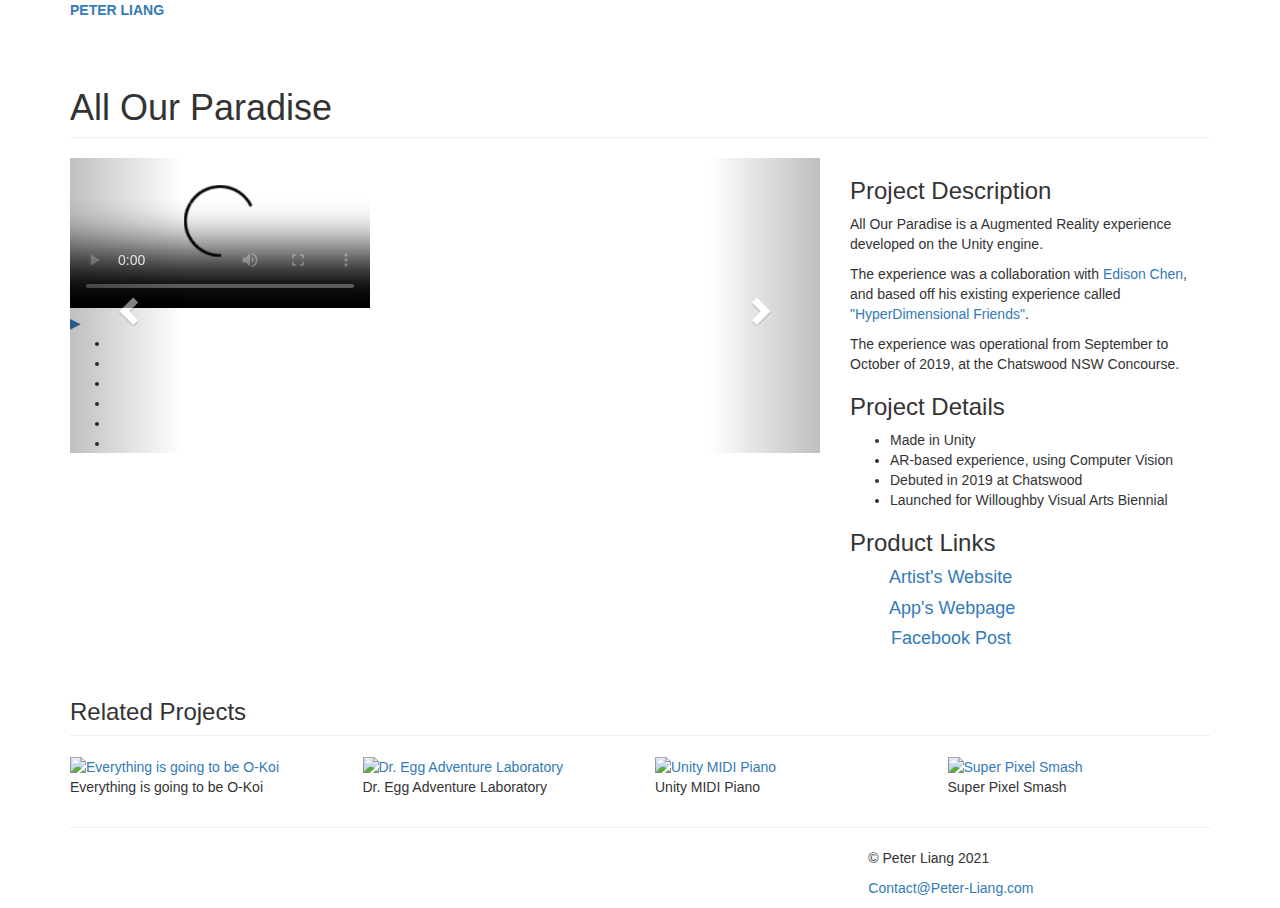
==== pages/all-our-paradise.html @ 5d12e60d "The homepage button now directs to the domain, rather than index.html" ====
<!DOCTYPE html>
<html lang="en">
	<head>
		<meta charset="utf-8">
		<meta http-equiv="X-UA-Compatible" content="IE=edge">
		<meta name="viewport" content="width=device-width, initial-scale=1">
		<meta name="description" content="All Our Paradise">
		<meta name="author" content="Peter Liang">

		<title>Peter Liang - All Our Paradise</title>

		<!-- Latest compiled and minified CSS -->
		<link rel="stylesheet" href="https://maxcdn.bootstrapcdn.com/bootstrap/3.3.6/css/bootstrap.min.css">

		<!-- Custom CSS -->
		<link rel="stylesheet" href="https://peter-liang.com/css/theme.css" type="text/css">
		<link rel="stylesheet" href="https://peter-liang.com/css/footer.css" type="text/css">
		<link rel="stylesheet" href="https://peter-liang.com/css/carousel.css" type="text/css">
		<link rel="stylesheet" href="https://peter-liang.com/css/jquery.scrollbar.css">
		
		<!-- Custom Fonts -->
		<link href='https://fonts.googleapis.com/css?family=Open+Sans:300italic,400italic,600italic,700italic,800italic,400,300,600,700,800' rel='stylesheet' type='text/css'>
		<link href="https://fonts.googleapis.com/css2?family=Montserrat" rel="stylesheet" type='text/css'>
		<link href="https://pro.fontawesome.com/releases/v5.14.0/css/all.css" rel="stylesheet" type="text/css">

		<!-- Plugin CSS -->
		<link rel="stylesheet" href="https://peter-liang.com/css/animate.min.css" type="text/css">
	</head>

	<body id="page-top" data-spy="scroll" data-target=".navbar-fixed-top" >
		
		<!-- Page Content -->
		<div class="container">

			<div id="top">
				<!-- <img src="img/catdevpete-icon.png" alt="catdevpete"> -->
				<div id="header-box"><a href="https://peter-liang.com/"><b>PETER LIANG</b></a></div>
			</div>

			<!-- Portfolio Item Heading -->
			<div class="row" style="padding-top: 2em">
				<div class="col-lg-12">
					<h1 class="page-header">All Our Paradise</h1>
				</div>
			</div>
			<!-- /.row -->

			<!-- Portfolio Item Row -->
			<div class="row">

				<div class="col-md-8">
					<div id='carousel-custom' class='carousel slide img-responsive' data-ride='carousel'>
						<div class='carousel-outer'>
							<!-- Wrapper for slides -->
							<div class='carousel-inner'>
								<div class='item active' data-slide-number='0'>
									<figure class="customcontrols">
										<video controls poster="https://peter-liang.com/img/all-our-paradise/screenshot_2.png">
											<source src="https://peter-liang.com/img/all-our-paradise/video_1.mp4" type="video/mp4">
											<p>Your browser doesn't support HTML5 video. Here is a <a href="https://peter-liang.com/img/all-our-paradise/video_1.mp4">link to
													the video</a> instead.</p>
										</video>
										<figcaption><a href="#">▶</a></figcaption>
									</figure>
								</div>
								<div class='item' data-slide-number='1'>
									<img src='https://peter-liang.com/img/all-our-paradise/screenshot_1.png' alt='' />
								</div>
								<div class='item' data-slide-number='2'>
									<img src='https://peter-liang.com/img/all-our-paradise/screenshot_2.png' alt='' />
								</div>
								<div class='item' data-slide-number='3'>
									<img src='https://peter-liang.com/img/all-our-paradise/screenshot_3.png' alt='' />
								</div>
								<div class='item' data-slide-number='4'>
									<img src='https://peter-liang.com/img/all-our-paradise/screenshot_4.png' alt='' />
								</div>
								<div class='item' data-slide-number='5'>
									<img src='https://peter-liang.com/img/all-our-paradise/screenshot_5.png' alt='' />
								</div>
							</div>
								
							<!-- Controls -->
							<a class='left carousel-control' href='#carousel-custom' data-slide='prev'>
								<span class='glyphicon glyphicon-chevron-left'></span>
							</a>
							<a class='right carousel-control' href='#carousel-custom' data-slide='next'>
								<span class='glyphicon glyphicon-chevron-right'></span>
							</a>
						</div>
						
						<div id='slider-thumbs' class='carousel-container scrollbar-inner'>
							<ul>
							<li id="carousel-selector-0" class='active'><img src='https://peter-liang.com/img/all-our-paradise/screenshot_2.png' alt='' /></li>
							<li id="carousel-selector-1"><img src='https://peter-liang.com/img/all-our-paradise/screenshot_1.png' alt='' /></li>
							<li id="carousel-selector-2"><img src='https://peter-liang.com/img/all-our-paradise/screenshot_2.png' alt='' /></li>
							<li id="carousel-selector-3"><img src='https://peter-liang.com/img/all-our-paradise/screenshot_3.png' alt='' /></li>
							<li id="carousel-selector-4"><img src='https://peter-liang.com/img/all-our-paradise/screenshot_4.png' alt='' /></li>
							<li id="carousel-selector-5"><img src='https://peter-liang.com/img/all-our-paradise/screenshot_5.png' alt='' /></li>
							</ul>
						</div>
					</div>
				</div>

				<div class="col-md-4">
					<h3>Project Description</h3>
					<p>All Our Paradise is a Augmented Reality experience developed on the Unity engine.</p>
					<p>The experience was a collaboration with <a href="https://www.ambiguityart.com/">Edison Chen</a>, and based off his existing experience called <a href="https://www.ambiguityart.com/hyperdimensionalfriends">"HyperDimensional Friends"</a>.</p>
					<p>The experience was operational from September to October of 2019, at the Chatswood NSW Concourse.</p>
					<h3>Project Details</h3>
					<ul>
						<li>Made in Unity</li>
						<li>AR-based experience, using Computer Vision</li>
						<li>Debuted in 2019 at Chatswood</li>
						<li>Launched for Willoughby Visual Arts Biennial</li>
					</ul>
					<h3>Product Links</h3>
					<h4 style="text-indent: 0.5em"><a href="https://www.ambiguityart.com/"><i class="fab fa-chrome fa-inverse"></i> Artist's Website</a></h4>
					<h4 style="text-indent: 0.5em"><a href="https://www.ambiguityart.com/allourparadise"><i class="fab fa-chrome fa-inverse"></i> App's Webpage</a></h4>
					<h4 style="text-indent: 0.5em"><a href="https://www.facebook.com/AmbiguityArt/posts/2464466530263433"><i class="fab fa-facebook fa-inverse"></i> Facebook Post</a></h4>
				</div>

			</div>
			<!-- /.row -->

			<!-- Related Projects Row -->
			<div class="row">

				<div class="col-lg-12">
					<h3 class="page-header">Related Projects</h3>
				</div>

				<div class="col-sm-3 col-xs-6">
					<div class="portfolio-item" onclick="window.location='https://peter-liang.com/pages/o-koi.html';">
						<a href=""><img src="https://peter-liang.com/img/o-koi/thumbnail.jpg" alt="Everything is going to be O-Koi"></a>
						<div class="borderline"><div class="darken"><div class="portfolio-text"><p>Everything is going to be O-Koi</p></div></div></div>
					</div>
				</div>

				<div class="col-sm-3 col-xs-6">
					<div class="portfolio-item" onclick="window.location='https://peter-liang.com/pages/dr-egg.html';">
						<a href=""><img src="https://peter-liang.com/img/dr-egg-adventure-lab/thumbnail.jpg" alt="Dr. Egg Adventure Laboratory"></a>
						<div class="borderline"><div class="darken"><div class="portfolio-text"><p>Dr. Egg Adventure Laboratory</p></div></div></div>
					</div>
				</div>

				<div class="col-sm-3 col-xs-6">
					<div class="portfolio-item" onclick="window.location='https://peter-liang.com/pages/unity-midi-piano.html';">
						<a href=""><img src="https://peter-liang.com/img/unity-midi-piano/thumbnail.png" alt="Unity MIDI Piano"></a>
						<div class="borderline"><div class="darken"><div class="portfolio-text"><p>Unity MIDI Piano</p></div></div></div>
					</div>
				</div>

				<div class="col-sm-3 col-xs-6">
					<div class="portfolio-item" onclick="window.location='https://peter-liang.com/pages/super-pixel-smash.html';">
						<a href=""><img src="https://peter-liang.com/img/super-pixel-smash/thumbnail.jpg" alt="Super Pixel Smash"></a>
						<div class="borderline"><div class="darken"><div class="portfolio-text"><p>Super Pixel Smash</p></div></div></div>
					</div>
				</div>

			</div>
			<!-- /.row -->

			<hr>

		</div>
		<!-- /.container -->
		
		<!-- Footer -->
		<div class="footer container col-sm-12">
			<div class="row">
				<div class="col-xs-12 col-sm-8">
					<ul class="list-inline">
						<li>
							<a href="https://twitter.com/catdevpete">
								<span class="fa-stack fa-lg">
									<i class="fab fa-twitter fa-stack-1x fa-inverse"></i>
								</span>
							</a>
						</li>
						<li>
							<a href="https://www.linkedin.com/in/catdevpete/">
								<span class="fa-stack fa-lg">
									<i class="fab fa-linkedin fa-stack-1x fa-inverse"></i>
								</span>
							</a>
						</li>
						<li>
							<a href="https://github.com/catdevpete">
								<span class="fa-stack fa-lg">
									<i class="fab fa-github-alt fa-stack-1x fa-inverse"></i>
								</span>
							</a>
						</li>
						<li>
							<a href="https://www.youtube.com/channel/UCBRdVXiPVVhabqQCL9CwS6g">
								<span class="fa-stack fa-lg">
									<i class="fab fa-youtube fa-stack-1x fa-inverse"></i>
								</span>
							</a>
						</li>
					</ul>
				</div>
		
				<div class="col-xs-12 col-sm-4 copyright">
					<p>&copy; Peter Liang 2021</p>
					<p><a href="mailto:contact@peter-liang.com">Contact@Peter-Liang.com</a></p>
				</div>
			</div>
		</div>

		<!-- jQuery library -->
		<script src="https://ajax.googleapis.com/ajax/libs/jquery/1.12.0/jquery.min.js"></script>
		
		<!-- Latest compiled JavaScript -->
		<script src="https://maxcdn.bootstrapcdn.com/bootstrap/3.3.6/js/bootstrap.min.js"></script>

		<!-- Plugin JavaScript -->
		<script src="https://peter-liang.com/js/jquery.easing.min.js"></script>
		<script src="https://peter-liang.com/js/jquery.fittext.js"></script>
		<script src="https://peter-liang.com/js/wow.min.js"></script>

		<!-- Custom Theme JavaScript -->
		<script src="https://peter-liang.com/js/video.js"></script>
		<script src="https://peter-liang.com/js/carousel.js"></script>
		<script src="https://peter-liang.com/js/jquery.scrollbar.js"></script>
	</body>
</html>
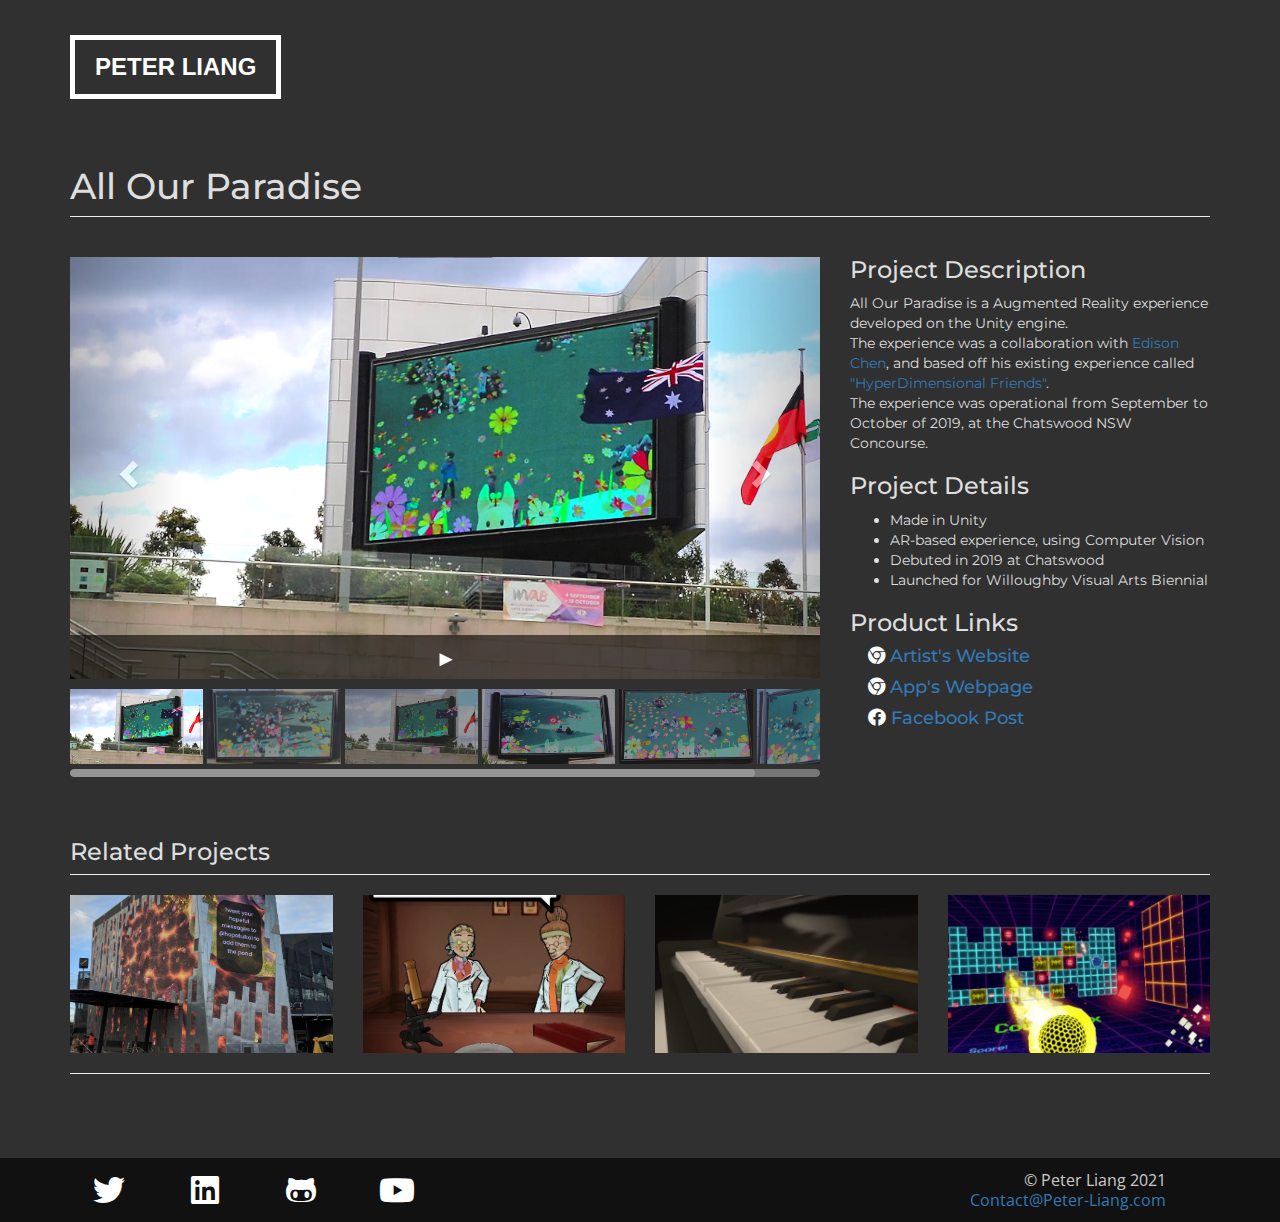
==== commit c3a0fe4a: "Converted all absolute url references in the various pages to local urls" ====
--- a/pages/all-our-paradise.html
+++ b/pages/all-our-paradise.html
@@ -13,10 +13,10 @@
 		<link rel="stylesheet" href="https://maxcdn.bootstrapcdn.com/bootstrap/3.3.6/css/bootstrap.min.css">
 
 		<!-- Custom CSS -->
-		<link rel="stylesheet" href="https://peter-liang.com/css/theme.css" type="text/css">
-		<link rel="stylesheet" href="https://peter-liang.com/css/footer.css" type="text/css">
-		<link rel="stylesheet" href="https://peter-liang.com/css/carousel.css" type="text/css">
-		<link rel="stylesheet" href="https://peter-liang.com/css/jquery.scrollbar.css">
+		<link rel="stylesheet" href="../css/theme.css" type="text/css">
+		<link rel="stylesheet" href="../css/footer.css" type="text/css">
+		<link rel="stylesheet" href="../css/carousel.css" type="text/css">
+		<link rel="stylesheet" href="../css/jquery.scrollbar.css">
 		
 		<!-- Custom Fonts -->
 		<link href='https://fonts.googleapis.com/css?family=Open+Sans:300italic,400italic,600italic,700italic,800italic,400,300,600,700,800' rel='stylesheet' type='text/css'>
@@ -24,7 +24,7 @@
 		<link href="https://pro.fontawesome.com/releases/v5.14.0/css/all.css" rel="stylesheet" type="text/css">
 
 		<!-- Plugin CSS -->
-		<link rel="stylesheet" href="https://peter-liang.com/css/animate.min.css" type="text/css">
+		<link rel="stylesheet" href="../css/animate.min.css" type="text/css">
 	</head>
 
 	<body id="page-top" data-spy="scroll" data-target=".navbar-fixed-top" >
@@ -55,28 +55,28 @@
 							<div class='carousel-inner'>
 								<div class='item active' data-slide-number='0'>
 									<figure class="customcontrols">
-										<video controls poster="https://peter-liang.com/img/all-our-paradise/screenshot_2.png">
-											<source src="https://peter-liang.com/img/all-our-paradise/video_1.mp4" type="video/mp4">
-											<p>Your browser doesn't support HTML5 video. Here is a <a href="https://peter-liang.com/img/all-our-paradise/video_1.mp4">link to
+										<video controls poster="../img/all-our-paradise/screenshot_2.png">
+											<source src="../img/all-our-paradise/video_1.mp4" type="video/mp4">
+											<p>Your browser doesn't support HTML5 video. Here is a <a href="../img/all-our-paradise/video_1.mp4">link to
 													the video</a> instead.</p>
 										</video>
 										<figcaption><a href="#">▶</a></figcaption>
 									</figure>
 								</div>
 								<div class='item' data-slide-number='1'>
-									<img src='https://peter-liang.com/img/all-our-paradise/screenshot_1.png' alt='' />
+									<img src='../img/all-our-paradise/screenshot_1.png' alt='' />
 								</div>
 								<div class='item' data-slide-number='2'>
-									<img src='https://peter-liang.com/img/all-our-paradise/screenshot_2.png' alt='' />
+									<img src='../img/all-our-paradise/screenshot_2.png' alt='' />
 								</div>
 								<div class='item' data-slide-number='3'>
-									<img src='https://peter-liang.com/img/all-our-paradise/screenshot_3.png' alt='' />
+									<img src='../img/all-our-paradise/screenshot_3.png' alt='' />
 								</div>
 								<div class='item' data-slide-number='4'>
-									<img src='https://peter-liang.com/img/all-our-paradise/screenshot_4.png' alt='' />
+									<img src='../img/all-our-paradise/screenshot_4.png' alt='' />
 								</div>
 								<div class='item' data-slide-number='5'>
-									<img src='https://peter-liang.com/img/all-our-paradise/screenshot_5.png' alt='' />
+									<img src='../img/all-our-paradise/screenshot_5.png' alt='' />
 								</div>
 							</div>
 								
@@ -91,12 +91,12 @@
 						
 						<div id='slider-thumbs' class='carousel-container scrollbar-inner'>
 							<ul>
-							<li id="carousel-selector-0" class='active'><img src='https://peter-liang.com/img/all-our-paradise/screenshot_2.png' alt='' /></li>
-							<li id="carousel-selector-1"><img src='https://peter-liang.com/img/all-our-paradise/screenshot_1.png' alt='' /></li>
-							<li id="carousel-selector-2"><img src='https://peter-liang.com/img/all-our-paradise/screenshot_2.png' alt='' /></li>
-							<li id="carousel-selector-3"><img src='https://peter-liang.com/img/all-our-paradise/screenshot_3.png' alt='' /></li>
-							<li id="carousel-selector-4"><img src='https://peter-liang.com/img/all-our-paradise/screenshot_4.png' alt='' /></li>
-							<li id="carousel-selector-5"><img src='https://peter-liang.com/img/all-our-paradise/screenshot_5.png' alt='' /></li>
+							<li id="carousel-selector-0" class='active'><img src='../img/all-our-paradise/screenshot_2.png' alt='' /></li>
+							<li id="carousel-selector-1"><img src='../img/all-our-paradise/screenshot_1.png' alt='' /></li>
+							<li id="carousel-selector-2"><img src='../img/all-our-paradise/screenshot_2.png' alt='' /></li>
+							<li id="carousel-selector-3"><img src='../img/all-our-paradise/screenshot_3.png' alt='' /></li>
+							<li id="carousel-selector-4"><img src='../img/all-our-paradise/screenshot_4.png' alt='' /></li>
+							<li id="carousel-selector-5"><img src='../img/all-our-paradise/screenshot_5.png' alt='' /></li>
 							</ul>
 						</div>
 					</div>
@@ -132,28 +132,28 @@
 
 				<div class="col-sm-3 col-xs-6">
 					<div class="portfolio-item" onclick="window.location='https://peter-liang.com/pages/o-koi.html';">
-						<a href=""><img src="https://peter-liang.com/img/o-koi/thumbnail.jpg" alt="Everything is going to be O-Koi"></a>
+						<a href=""><img src="../img/o-koi/thumbnail.jpg" alt="Everything is going to be O-Koi"></a>
 						<div class="borderline"><div class="darken"><div class="portfolio-text"><p>Everything is going to be O-Koi</p></div></div></div>
 					</div>
 				</div>
 
 				<div class="col-sm-3 col-xs-6">
 					<div class="portfolio-item" onclick="window.location='https://peter-liang.com/pages/dr-egg.html';">
-						<a href=""><img src="https://peter-liang.com/img/dr-egg-adventure-lab/thumbnail.jpg" alt="Dr. Egg Adventure Laboratory"></a>
+						<a href=""><img src="../img/dr-egg-adventure-lab/thumbnail.jpg" alt="Dr. Egg Adventure Laboratory"></a>
 						<div class="borderline"><div class="darken"><div class="portfolio-text"><p>Dr. Egg Adventure Laboratory</p></div></div></div>
 					</div>
 				</div>
 
 				<div class="col-sm-3 col-xs-6">
 					<div class="portfolio-item" onclick="window.location='https://peter-liang.com/pages/unity-midi-piano.html';">
-						<a href=""><img src="https://peter-liang.com/img/unity-midi-piano/thumbnail.png" alt="Unity MIDI Piano"></a>
+						<a href=""><img src="../img/unity-midi-piano/thumbnail.png" alt="Unity MIDI Piano"></a>
 						<div class="borderline"><div class="darken"><div class="portfolio-text"><p>Unity MIDI Piano</p></div></div></div>
 					</div>
 				</div>
 
 				<div class="col-sm-3 col-xs-6">
 					<div class="portfolio-item" onclick="window.location='https://peter-liang.com/pages/super-pixel-smash.html';">
-						<a href=""><img src="https://peter-liang.com/img/super-pixel-smash/thumbnail.jpg" alt="Super Pixel Smash"></a>
+						<a href=""><img src="../img/super-pixel-smash/thumbnail.jpg" alt="Super Pixel Smash"></a>
 						<div class="borderline"><div class="darken"><div class="portfolio-text"><p>Super Pixel Smash</p></div></div></div>
 					</div>
 				</div>
@@ -216,13 +216,13 @@
 		<script src="https://maxcdn.bootstrapcdn.com/bootstrap/3.3.6/js/bootstrap.min.js"></script>
 
 		<!-- Plugin JavaScript -->
-		<script src="https://peter-liang.com/js/jquery.easing.min.js"></script>
-		<script src="https://peter-liang.com/js/jquery.fittext.js"></script>
-		<script src="https://peter-liang.com/js/wow.min.js"></script>
+		<script src="../js/jquery.easing.min.js"></script>
+		<script src="../js/jquery.fittext.js"></script>
+		<script src="../js/wow.min.js"></script>
 
 		<!-- Custom Theme JavaScript -->
-		<script src="https://peter-liang.com/js/video.js"></script>
-		<script src="https://peter-liang.com/js/carousel.js"></script>
-		<script src="https://peter-liang.com/js/jquery.scrollbar.js"></script>
+		<script src="../js/video.js"></script>
+		<script src="../js/carousel.js"></script>
+		<script src="../js/jquery.scrollbar.js"></script>
 	</body>
 </html>
--- a/css/theme.css
+++ b/css/theme.css
@@ -0,0 +1,187 @@
+html {
+	-ms-text-size-adjust: 100%;
+	-webkit-text-size-adjust: 100%;
+}
+
+body {
+	background-color: #303030;
+	-ms-overflow-style: none;
+	scrollbar-width: none;
+}
+
+body::-webkit-scrollbar {
+	display: none;
+}
+
+@media only screen and (min-width: 986px) {
+	#top {
+		padding-top: 15px;
+	}
+}
+
+#bottom {
+	color: #eeeeee;
+	font-family: 'Montserrat', 'Open Sans', 'Helvetica Neue', Arial, sans-serif;
+}
+
+.container {
+	color: #dedede;
+	font-family: 'Montserrat', 'Open Sans', 'Helvetica Neue', Arial, sans-serif;
+}
+
+#header-box a {
+	font-family: 'open-sans', 'Helvetica Neue', Arial, sans-serif;
+	font-size: 24px;
+	text-decoration: none;
+	color: white;
+	display: inline-block;
+	border-style: solid;
+	border-width: 5px;
+	border-color: white;
+	margin-top: 20px;
+	padding: 10px 20px;
+	-webkit-transition: color 0.5s ease;
+	-moz-transition: color 0.5s ease;
+	-o-transition: color 0.5s ease;
+	-ms-transition: color 0.5s ease;
+	transition: color 0.5s ease;
+	-webkit-transition: background-color 0.5s ease;
+	-moz-transition: background-color 0.5s ease;
+	-o-transition: background-color 0.5s ease;
+	-ms-transition: background-color 0.5s ease;
+	transition: background-color 0.5s ease;
+}
+
+#header-box a:hover {
+	background: white;
+	color: #303030;
+}
+
+.heading {
+	font-size: 32px;
+	line-height: 120%;
+}
+
+.grid-item, .portfolio-item {
+	display: grid;
+	cursor: pointer;
+}
+
+.grid-item a, .darken, .borderline, .portfolio-text {
+	grid-area: 1 / 1;
+}
+
+.portfolio-item a, .darken, .borderline, .portfolio-text {
+	grid-area: 1 / 1;
+}
+
+.portfolio-item {
+	width: 100%;
+	height: 157.5px;
+}
+
+.portfolio-item img {
+	width: 100%;
+	height: 157.5px;
+	object-fit: cover;
+}
+
+.placeholder {
+	width: 100%;
+	height: 100%;
+	color: white;
+	background-image: linear-gradient(45deg, #303030 25%, #404040 25%, #404040 50%, #303030 50%, #303030 75%, #404040 75%, #404040 100%);
+	background-size: 113.14px 113.14px;
+}
+
+.placeholder .portfolio-text p {
+	color: #999999;
+	text-decoration: none;
+}
+
+.darken {
+	width: 100%;
+	height: 100%;
+	background-color: rgba(48, 48, 48, .75);
+}
+
+.portfolio-text {
+	width: 100%;
+	height: 100%;
+}
+
+.portfolio-text p {
+	width: 100%;
+	height: 100%;
+	display: flex;
+	justify-content: center;
+	align-items: center;
+	text-align: center;
+	font-size: 1.5em;
+	font-family: 'Montserrat', 'Lucida Sans', 'Lucida Sans Regular', 'Lucida Grande', 'Lucida Sans Unicode', Geneva, Verdana, sans-serif;
+	padding: 10%;
+}
+
+.borderline {
+	width: 100%;
+	height: 100%;
+	opacity: 0;
+	border-style: solid;
+	border-width: 3px;
+	border-color: white;
+	-webkit-transition: opacity 0.5s ease;
+	-moz-transition: opacity 0.5s ease;
+	-o-transition: opacity 0.5s ease;
+	-ms-transition: opacity 0.5s ease;
+	transition: opacity .5s ease;
+}
+
+.borderline:hover {
+	opacity: 1;
+}
+
+@media only screen and (max-width: 985px) {
+	#top {
+		width: 100%;
+		text-align: center;
+	}
+	#header-box a {
+		display: inline-block;
+	}
+	#title {
+		display: grid;
+		grid-gap: 0;
+		grid-template-columns: repeat(2, 1fr);
+	}
+	.heading-1 {
+		text-align: right;
+	}
+	.heading-2 {
+		text-align: left;
+	}
+}
+
+.customcontrols {
+	font-size: 0;
+}
+
+.customcontrols figcaption {
+	background: rgba(0, 0, 0, 0.6);
+	display: none;
+	color: #fff;
+	padding: .5em;
+	position: relative;
+	top: -4.4rem;
+	text-align: right;
+	margin-bottom: -4.4rem;
+}
+
+.customcontrols figcaption a {
+	text-decoration: none;
+	font-size: 3.1rem;
+	color: #fff;
+	display: flex;
+	justify-content: center;
+	align-items: center;
+	text-align: center;
+}--- a/css/footer.css
+++ b/css/footer.css
@@ -0,0 +1,68 @@
+/* -------------------------------------------------------------------------------- */
+
+/*	12. Footer
+/* -------------------------------------------------------------------------------- */
+
+.footer {
+	margin-top: 5%;
+	width: 100%;
+	padding: 0 5% 0 5%;
+	background-color: #111;
+}
+
+.footer .row {
+	display: flex;
+	align-items: center;
+}
+
+.footer .list-inline {
+	display: inline-block;
+	text-align: left;
+	font-size: 24px;
+}
+
+.footer .fa {
+	color: #ccc;
+}
+
+.footer ul, p {
+	margin: 0 0 !important;
+}
+
+.copyright {
+	margin-right: 50px;
+	font-family: Lato, "open sans", 'Helvetica Neue', Arial, sans-serif;
+	text-align: right;
+	color: #ccc;
+}
+
+.copyright p {
+	line-height: 20px;
+	font-size: 16px;
+}
+
+@media (max-width: 900px) {
+	.footer {
+		padding: 0 0 0 0;
+	}
+	.footer .list-inline {
+		display: inline-block;
+		text-align: center;
+		font-size: 20px;
+		width: 100%;
+	}
+	.copyright {
+		margin-right: 0;
+		text-align: center;
+	}
+	.footer .row {
+		text-align: center;
+	}
+}
+
+@media (max-width: 767px) {
+	.footer .row {
+		display: unset;
+		align-items: unset;
+	}
+}--- a/css/carousel.css
+++ b/css/carousel.css
@@ -0,0 +1,58 @@
+#carousel-custom {
+	margin: 20px auto;
+	width: 750px;
+}
+
+#carousel-custom .carousel-outer {
+	position: relative;
+}
+
+.carousel-container {
+	margin: 10px 0 0;
+	padding: 0;
+	overflow: auto;
+	position: relative;
+	text-align: left;
+	white-space: nowrap;
+	width: auto;
+}
+
+.carousel-container ul {
+	padding: 0;
+}
+
+.carousel-container li {
+	background-color: transparent;
+	-webkit-border-radius: 0;
+	border-radius: 0;
+	display: inline-block;
+	height: auto;
+	margin: 0 !important;
+	width: auto;
+}
+
+.carousel-container li img {
+	display: block;
+	opacity: 0.5;
+	height: 75px;
+	overflow: hidden;
+}
+
+.carousel-container li.active img {
+	opacity: 1;
+}
+
+.carousel-container li:hover img {
+	opacity: 0.75;
+}
+
+.carousel-inner img {
+	height: 500px;
+	overflow: hidden;
+}
+
+.carousel-inner video {
+	height: 100%;
+	width: 100%;
+	overflow: hidden;
+}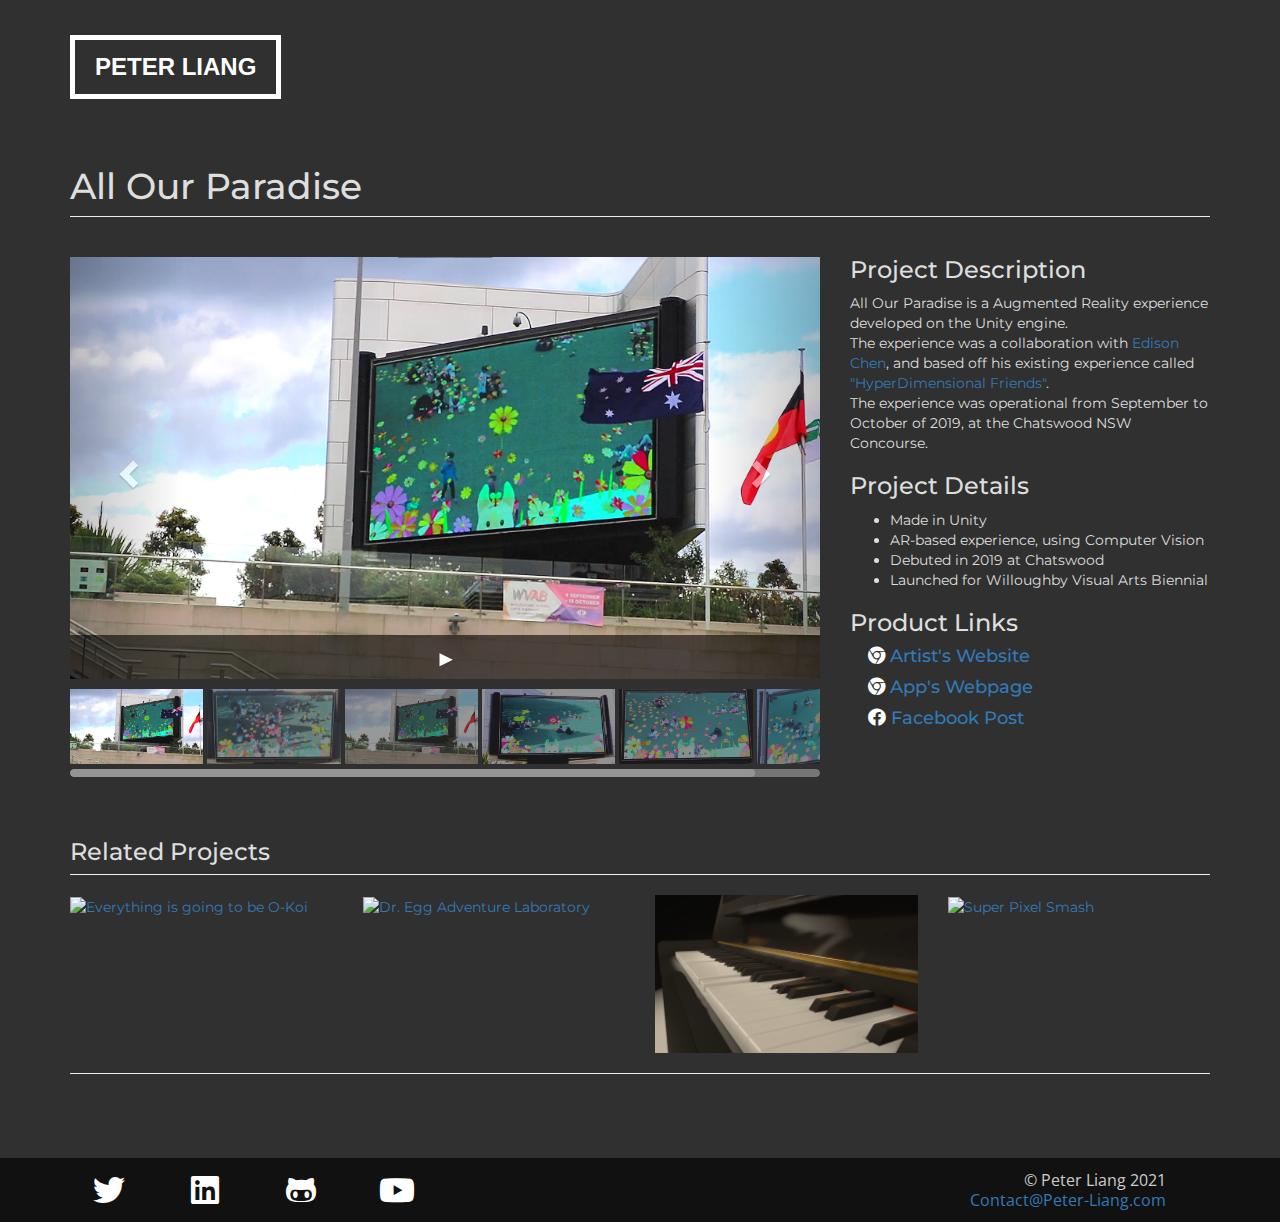
==== commit 318a0b1c: "Added modals, converted jpg images to png, and changed top button to point to index.html again" ====
--- a/pages/all-our-paradise.html
+++ b/pages/all-our-paradise.html
@@ -28,13 +28,53 @@
 	</head>
 
 	<body id="page-top" data-spy="scroll" data-target=".navbar-fixed-top" >
+
+		<div id="modal-1" class="modal fade" tabindex="-1" role="dialog" aria-labelledby="screenshot_1" aria-hidden="true">
+			<div class="modal-dialog modal-xl">
+				<div class="modal-content">
+					<div class="modal-body"><img src="../img/all-our-paradise/screenshot_1.png" class="img-responsive"></div>
+				</div>
+			</div>
+		</div>
+		
+		<div id="modal-2" class="modal fade" tabindex="-1" role="dialog" aria-labelledby="screenshot_2" aria-hidden="true">
+			<div class="modal-dialog">
+				<div class="modal-content">
+					<div class="modal-body"><img src="../img/all-our-paradise/screenshot_2.png" class="img-responsive"></div>
+				</div>
+			</div>
+		</div>
+
+		<div id="modal-3" class="modal fade" tabindex="-1" role="dialog" aria-labelledby="screenshot_3" aria-hidden="true">
+			<div class="modal-dialog">
+				<div class="modal-content">
+					<div class="modal-body"><img src="../img/all-our-paradise/screenshot_3.png" class="img-responsive"></div>
+				</div>
+			</div>
+		</div>
+		
+		<div id="modal-4" class="modal fade" tabindex="-1" role="dialog" aria-labelledby="screenshot_4" aria-hidden="true">
+			<div class="modal-dialog">
+				<div class="modal-content">
+					<div class="modal-body"><img src="../img/all-our-paradise/screenshot_4.png" class="img-responsive"></div>
+				</div>
+			</div>
+		</div>
+
+		<div id="modal-5" class="modal fade" tabindex="-1" role="dialog" aria-labelledby="screenshot_5" aria-hidden="true">
+			<div class="modal-dialog">
+				<div class="modal-content">
+					<div class="modal-body"><img src="../img/all-our-paradise/screenshot_5.png" class="img-responsive"></div>
+				</div>
+			</div>
+		</div>
 		
 		<!-- Page Content -->
 		<div class="container">
 
 			<div id="top">
 				<!-- <img src="img/catdevpete-icon.png" alt="catdevpete"> -->
-				<div id="header-box"><a href="https://peter-liang.com/"><b>PETER LIANG</b></a></div>
+				<div id="header-box"><a href="../index.html"><b>PETER LIANG</b></a></div>
 			</div>
 
 			<!-- Portfolio Item Heading -->
@@ -64,19 +104,19 @@
 									</figure>
 								</div>
 								<div class='item' data-slide-number='1'>
-									<img src='../img/all-our-paradise/screenshot_1.png' alt='' />
+									<a href="#modal-1" data-toggle="modal" data-target="#modal-1"><img src='../img/all-our-paradise/screenshot_1.png' alt='' /></a>
 								</div>
 								<div class='item' data-slide-number='2'>
-									<img src='../img/all-our-paradise/screenshot_2.png' alt='' />
+									<a href="#modal-2" data-toggle="modal" data-target="#modal-2"><img src='../img/all-our-paradise/screenshot_2.png' alt='' /></a>
 								</div>
 								<div class='item' data-slide-number='3'>
-									<img src='../img/all-our-paradise/screenshot_3.png' alt='' />
+									<a href="#modal-3" data-toggle="modal" data-target="#modal-3"><img src='../img/all-our-paradise/screenshot_3.png' alt='' /></a>
 								</div>
 								<div class='item' data-slide-number='4'>
-									<img src='../img/all-our-paradise/screenshot_4.png' alt='' />
+									<a href="#modal-4" data-toggle="modal" data-target="#modal-4"><img src='../img/all-our-paradise/screenshot_4.png' alt='' /></a>
 								</div>
 								<div class='item' data-slide-number='5'>
-									<img src='../img/all-our-paradise/screenshot_5.png' alt='' />
+									<a href="#modal-5" data-toggle="modal" data-target="#modal-5"><img src='../img/all-our-paradise/screenshot_5.png' alt='' /></a>
 								</div>
 							</div>
 								
@@ -131,29 +171,29 @@
 				</div>
 
 				<div class="col-sm-3 col-xs-6">
-					<div class="portfolio-item" onclick="window.location='https://peter-liang.com/pages/o-koi.html';">
-						<a href=""><img src="../img/o-koi/thumbnail.jpg" alt="Everything is going to be O-Koi"></a>
+					<div class="portfolio-item" onclick="window.location='../pages/o-koi.html';">
+						<a href=""><img src="../img/o-koi/thumbnail.png" alt="Everything is going to be O-Koi"></a>
 						<div class="borderline"><div class="darken"><div class="portfolio-text"><p>Everything is going to be O-Koi</p></div></div></div>
 					</div>
 				</div>
 
 				<div class="col-sm-3 col-xs-6">
-					<div class="portfolio-item" onclick="window.location='https://peter-liang.com/pages/dr-egg.html';">
-						<a href=""><img src="../img/dr-egg-adventure-lab/thumbnail.jpg" alt="Dr. Egg Adventure Laboratory"></a>
+					<div class="portfolio-item" onclick="window.location='../pages/dr-egg.html';">
+						<a href=""><img src="../img/dr-egg-adventure-lab/thumbnail.png" alt="Dr. Egg Adventure Laboratory"></a>
 						<div class="borderline"><div class="darken"><div class="portfolio-text"><p>Dr. Egg Adventure Laboratory</p></div></div></div>
 					</div>
 				</div>
 
 				<div class="col-sm-3 col-xs-6">
-					<div class="portfolio-item" onclick="window.location='https://peter-liang.com/pages/unity-midi-piano.html';">
+					<div class="portfolio-item" onclick="window.location='../pages/unity-midi-piano.html';">
 						<a href=""><img src="../img/unity-midi-piano/thumbnail.png" alt="Unity MIDI Piano"></a>
 						<div class="borderline"><div class="darken"><div class="portfolio-text"><p>Unity MIDI Piano</p></div></div></div>
 					</div>
 				</div>
 
 				<div class="col-sm-3 col-xs-6">
-					<div class="portfolio-item" onclick="window.location='https://peter-liang.com/pages/super-pixel-smash.html';">
-						<a href=""><img src="../img/super-pixel-smash/thumbnail.jpg" alt="Super Pixel Smash"></a>
+					<div class="portfolio-item" onclick="window.location='../pages/super-pixel-smash.html';">
+						<a href=""><img src="../img/super-pixel-smash/thumbnail.png" alt="Super Pixel Smash"></a>
 						<div class="borderline"><div class="darken"><div class="portfolio-text"><p>Super Pixel Smash</p></div></div></div>
 					</div>
 				</div>
--- a/css/theme.css
+++ b/css/theme.css
@@ -148,17 +148,38 @@
 	#header-box a {
 		display: inline-block;
 	}
-	#title {
-		display: grid;
-		grid-gap: 0;
-		grid-template-columns: repeat(2, 1fr);
-	}
-	.heading-1 {
-		text-align: right;
-	}
-	.heading-2 {
-		text-align: left;
-	}
+	.heading {
+		width: 100%;
+	}
+	.heading p {
+		text-align: center;
+	}
+}
+
+.modal {
+	text-align: center;
+}
+
+.modal:before {
+	display: inline-block;
+	vertical-align: middle;
+	content: " ";
+	height: 100%;
+}
+
+.modal-dialog {
+	display: inline-block;
+	text-align: left;
+	vertical-align: middle;
+	width: 70%;
+}
+
+.modal-body {
+	width: 100%;
+}
+
+.modal-body img {
+	width: 100%;
 }
 
 .customcontrols {
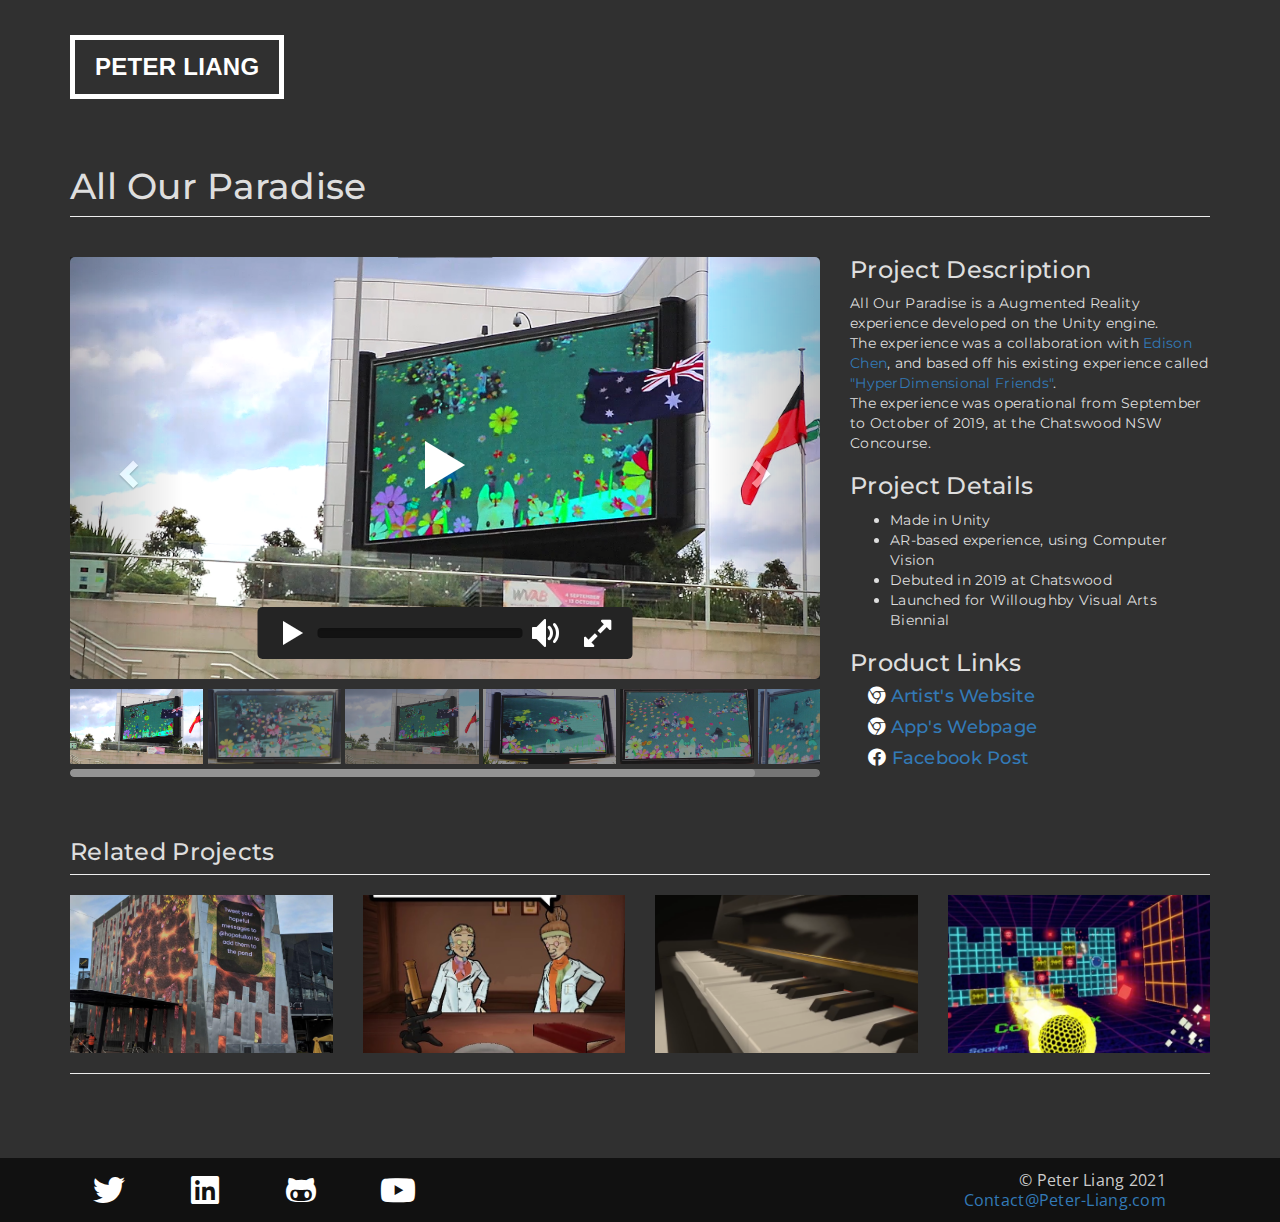
==== commit 7fec8687: "Using Ckin video player" ====
--- a/pages/all-our-paradise.html
+++ b/pages/all-our-paradise.html
@@ -24,6 +24,7 @@
 		<link href="https://pro.fontawesome.com/releases/v5.14.0/css/all.css" rel="stylesheet" type="text/css">
 
 		<!-- Plugin CSS -->
+		<link rel="stylesheet" href="../css/ckin.min.css">
 		<link rel="stylesheet" href="../css/animate.min.css" type="text/css">
 	</head>
 
@@ -94,14 +95,7 @@
 							<!-- Wrapper for slides -->
 							<div class='carousel-inner'>
 								<div class='item active' data-slide-number='0'>
-									<figure class="customcontrols">
-										<video controls poster="../img/all-our-paradise/screenshot_2.png">
-											<source src="../img/all-our-paradise/video_1.mp4" type="video/mp4">
-											<p>Your browser doesn't support HTML5 video. Here is a <a href="../img/all-our-paradise/video_1.mp4">link to
-													the video</a> instead.</p>
-										</video>
-										<figcaption><a href="#">▶</a></figcaption>
-									</figure>
+									<video poster="../img/all-our-paradise/screenshot_2.png" src="../img/all-our-paradise/video_1.mp4" data-ckin="compact" data-color="white"></video>
 								</div>
 								<div class='item' data-slide-number='1'>
 									<a href="#modal-1" data-toggle="modal" data-target="#modal-1"><img src='../img/all-our-paradise/screenshot_1.png' alt='' /></a>
@@ -256,12 +250,12 @@
 		<script src="https://maxcdn.bootstrapcdn.com/bootstrap/3.3.6/js/bootstrap.min.js"></script>
 
 		<!-- Plugin JavaScript -->
+		<script src="../js/ckin.min.js"></script>
 		<script src="../js/jquery.easing.min.js"></script>
 		<script src="../js/jquery.fittext.js"></script>
 		<script src="../js/wow.min.js"></script>
 
 		<!-- Custom Theme JavaScript -->
-		<script src="../js/video.js"></script>
 		<script src="../js/carousel.js"></script>
 		<script src="../js/jquery.scrollbar.js"></script>
 	</body>
--- a/css/theme.css
+++ b/css/theme.css
@@ -180,29 +180,4 @@
 
 .modal-body img {
 	width: 100%;
-}
-
-.customcontrols {
-	font-size: 0;
-}
-
-.customcontrols figcaption {
-	background: rgba(0, 0, 0, 0.6);
-	display: none;
-	color: #fff;
-	padding: .5em;
-	position: relative;
-	top: -4.4rem;
-	text-align: right;
-	margin-bottom: -4.4rem;
-}
-
-.customcontrols figcaption a {
-	text-decoration: none;
-	font-size: 3.1rem;
-	color: #fff;
-	display: flex;
-	justify-content: center;
-	align-items: center;
-	text-align: center;
 }--- a/css/ckin.min.css
+++ b/css/ckin.min.css
@@ -0,0 +1,565 @@
+/*! ckin v0.0.1 | (c) 2017  | MIT License | git+https://github.com/hunzaboy/ckin.git */
+
+@font-face {
+	font-family: ckin;
+	src: url(../fonts/ckin.eot?g02cfx);
+	src: url(../fonts/ckin.eot?g02cfx#iefix) format("embedded-opentype"), url(../fonts/ckin.ttf?g02cfx) format("truetype"), url(../fonts/ckin.woff?g02cfx) format("woff"), url(../fonts/ckin.svg?g02cfx#ckin) format("svg");
+	font-weight: 400;
+	font-style: normal
+}
+
+[class*=" ckin-"], [class^=ckin-] {
+	font-family: ckin!important;
+	speak: none;
+	font-style: normal;
+	font-weight: 400;
+	font-variant: normal;
+	text-transform: none;
+	line-height: 1;
+	-webkit-font-smoothing: antialiased;
+	-moz-osx-font-smoothing: grayscale
+}
+
+.ckin-compress:before {
+	content: "\e901"
+}
+
+.ckin-expand:before {
+	content: "\e900"
+}
+
+.ckin-play:before {
+	content: "\ea1c"
+}
+
+.ckin-pause:before {
+	content: "\ea1d"
+}
+
+.ckin-stop:before {
+	content: "\ea1e"
+}
+
+.ckin-backward:before {
+	content: "\ea1f"
+}
+
+.ckin-forward:before {
+	content: "\ea20"
+}
+
+.ckin-volume-high:before {
+	content: "\ea26"
+}
+
+.ckin-volume-medium:before {
+	content: "\ea27"
+}
+
+.ckin-volume-low:before {
+	content: "\ea28"
+}
+
+.ckin-volume-mute:before {
+	content: "\ea2a"
+}
+
+body {
+	font-family: Helvetica Neue, Calibri Light, Roboto, sans-serif;
+	-webkit-font-smoothing: antialiased;
+	-moz-osx-font-smoothing: grayscale;
+	letter-spacing: .02em
+}
+
+video {
+	width: 100%;
+	height: auto;
+	cursor: pointer
+}
+
+.ckin__player {
+	margin-bottom: 20px;
+	font-family: Helvetica Neue, Calibri Light, Roboto, sans-serif;
+	letter-spacing: .02em
+}
+
+.ckin__player.ckin__fullscreen {
+	position: fixed;
+	top: 0;
+	left: 0;
+	right: 0;
+	bottom: 0;
+	height: 100%;
+	width: 100%;
+	z-index: 2;
+	background: #000;
+	border-radius: 0!important;
+	display: -ms-flexbox;
+	display: flex
+}
+
+.ckin__overlay {
+	position: relative
+}
+
+.ckin__overlay:before {
+	background: radial-gradient(ellipse at center, transparent 0, rgba(0, 0, 0, .65) 100%)
+}
+
+.ckin__overlay--2:before {
+	background: hsla(0, 0%, 9%, .8)
+}
+
+.default {
+	border: 0 solid rgba(0, 0, 0, .2);
+	box-shadow: 0 0 20px rgba(0, 0, 0, .2);
+	position: relative;
+	font-size: 0;
+	overflow: hidden;
+	border-radius: 5px;
+	cursor: pointer
+}
+
+.default:before {
+	content: "";
+	position: absolute;
+	top: 0;
+	left: 0;
+	bottom: 0;
+	right: 0;
+	border-radius: 5px;
+	transition: opacity .2s;
+	opacity: 1;
+	visibility: visible
+}
+
+.default__title {
+	position: absolute;
+	left: 20px;
+	top: 20px;
+	z-index: 1;
+	font-size: 24px;
+	color: hsla(0, 0%, 100%, .8);
+	font-style: italic
+}
+
+.default__button {
+	background: none;
+	border: 0;
+	line-height: 1;
+	color: #00cf7d;
+	outline: 0;
+	padding: 0;
+	cursor: pointer;
+	-ms-flex-pack: center;
+	justify-content: center;
+	display: -ms-flexbox;
+	display: flex;
+	max-width: 50px
+}
+
+.default__button i {
+	-ms-flex-item-align: center;
+	-ms-grid-row-align: center;
+	align-self: center
+}
+
+.default__button--big {
+	background: none;
+	border: 0;
+	line-height: 1;
+	color: #00cf7d;
+	text-align: center;
+	outline: 0;
+	padding: 0;
+	cursor: pointer;
+	position: absolute;
+	opacity: 1;
+	visibility: visible;
+	top: 50%;
+	left: 50%;
+	transform: translate(-50%, -50%) scale(1);
+	font-size: 64px;
+	transition: all .2s;
+	-ms-touch-action: manipulation;
+	touch-action: manipulation
+}
+
+.default__slider {
+	width: 10px;
+	height: 30px
+}
+
+.default__controls {
+	display: -ms-flexbox;
+	display: flex;
+	position: absolute;
+	bottom: 0;
+	right: 0;
+	left: 0;
+	transition: all .3s;
+	-ms-flex-wrap: wrap;
+	flex-wrap: wrap;
+	background: linear-gradient(0deg, rgba(0, 0, 0, .65) 0, transparent);
+	font-size: 32px;
+	-ms-flex-align: center;
+	align-items: center;
+	padding: 10px;
+	transform: translateY(0);
+	-ms-flex-pack: justify;
+	justify-content: space-between;
+	border-radius: 0 0 5px 5px
+}
+
+.default.is-playing:before {
+	transform: translate(-50%, -50%) scale(1.3)
+}
+
+.default.is-playing .default__button--big, .default.is-playing:before {
+	opacity: 0;
+	visibility: hidden
+}
+
+.default.is-playing .default__controls {
+	transform: translateY(52px)
+}
+
+.default.is-playing:hover .default__controls {
+	transform: translateY(0)
+}
+
+.default__controls>* {
+	-ms-flex: 1;
+	flex: 1
+}
+
+.default .progress {
+	position: relative;
+	display: -ms-flexbox;
+	display: flex;
+	height: 10px;
+	transition: height .3s;
+	background: rgba(0, 0, 0, .5);
+	cursor: pointer;
+	border-radius: 4px
+}
+
+.default .progress__filled {
+	width: 0;
+	background: #00cf7d;
+	-ms-flex: 0;
+	flex: 0;
+	-ms-flex-preferred-size: 0%;
+	flex-basis: 0%;
+	border-radius: 4px
+}
+
+.minimal {
+	border: 0 solid rgba(0, 0, 0, .2);
+	box-shadow: 0 0 20px rgba(0, 0, 0, .2);
+	position: relative;
+	font-size: 0;
+	overflow: hidden;
+	border-radius: 5px;
+	cursor: pointer
+}
+
+.minimal:before {
+	content: "";
+	position: absolute;
+	top: 0;
+	left: 0;
+	bottom: 0;
+	right: 0;
+	border-radius: 5px;
+	transition: opacity .2s;
+	opacity: 1;
+	visibility: visible
+}
+
+.minimal__title {
+	position: absolute;
+	left: 20px;
+	top: 20px;
+	z-index: 1;
+	font-size: 24px;
+	color: hsla(0, 0%, 100%, .8);
+	font-style: italic
+}
+
+.minimal__button {
+	background: none;
+	border: 0;
+	line-height: 1;
+	color: #00cf7d;
+	outline: 0;
+	padding: 0;
+	cursor: pointer;
+	-ms-flex-pack: center;
+	justify-content: center;
+	display: -ms-flexbox;
+	display: flex;
+	max-width: 50px
+}
+
+.minimal__button i {
+	-ms-flex-item-align: center;
+	-ms-grid-row-align: center;
+	align-self: center
+}
+
+.minimal__button--big {
+	background: none;
+	border: 0;
+	line-height: 1;
+	color: #00cf7d;
+	text-align: center;
+	outline: 0;
+	padding: 0;
+	cursor: pointer;
+	position: absolute;
+	opacity: 1;
+	visibility: visible;
+	top: 50%;
+	left: 50%;
+	transform: translate(-50%, -50%) scale(1);
+	font-size: 64px;
+	transition: all .2s ease-in;
+	-ms-touch-action: manipulation;
+	touch-action: manipulation
+}
+
+.minimal__slider {
+	width: 10px;
+	height: 30px
+}
+
+.minimal__controls {
+	display: -ms-flexbox;
+	display: flex;
+	position: absolute;
+	bottom: 0;
+	right: 0;
+	left: 0;
+	transition: all .3s;
+	-ms-flex-wrap: wrap;
+	flex-wrap: wrap;
+	background: #242424;
+	font-size: 32px;
+	-ms-flex-align: center;
+	align-items: center;
+	padding: 10px;
+	transform: translateY(0);
+	-ms-flex-pack: justify;
+	justify-content: space-between;
+	border-radius: 0 0 5px 5px
+}
+
+.minimal.is-playing:before {
+	opacity: 0;
+	visibility: hidden
+}
+
+.minimal.is-playing .minimal__button--big {
+	opacity: 0;
+	visibility: hidden;
+	transform: translate(-50%, -50%) scale(1.3)
+}
+
+.minimal.is-playing .minimal__controls {
+	transform: translateY(52px)
+}
+
+.minimal.is-playing:hover .minimal__controls {
+	transform: translateY(0)
+}
+
+.minimal__controls>* {
+	-ms-flex: 1;
+	flex: 1
+}
+
+.minimal .progress {
+	position: relative;
+	display: -ms-flexbox;
+	display: flex;
+	height: 10px;
+	transition: height .3s;
+	background: rgba(0, 0, 0, .5);
+	cursor: pointer;
+	border-radius: 4px
+}
+
+.minimal .progress__filled {
+	width: 0;
+	background: #00cf7d;
+	-ms-flex: 0;
+	flex: 0;
+	-ms-flex-preferred-size: 0%;
+	flex-basis: 0%;
+	border-radius: 4px
+}
+
+.compact {
+	border: 0 solid rgba(0, 0, 0, .2);
+	box-shadow: 0 0 20px rgba(0, 0, 0, .2);
+	position: relative;
+	font-size: 0;
+	overflow: hidden;
+	border-radius: 5px;
+	cursor: pointer
+}
+
+.compact:before {
+	content: "";
+	position: absolute;
+	top: 0;
+	left: 0;
+	bottom: 0;
+	right: 0;
+	border-radius: 5px;
+	transition: opacity .2s;
+	opacity: 1;
+	visibility: visible
+}
+
+.compact__title {
+	position: absolute;
+	left: 20px;
+	top: 20px;
+	z-index: 1;
+	font-size: 24px;
+	color: hsla(0, 0%, 100%, .8)
+}
+
+.compact__button {
+	background: none;
+	border: 0;
+	line-height: 1;
+	color: #00cf7d;
+	outline: 0;
+	padding: 0;
+	cursor: pointer;
+	-ms-flex-pack: center;
+	justify-content: center;
+	display: -ms-flexbox;
+	display: flex;
+	max-width: 50px
+}
+
+.compact__button i {
+	-ms-flex-item-align: center;
+	-ms-grid-row-align: center;
+	align-self: center
+}
+
+.compact__button--big {
+	background: none;
+	border: 0;
+	line-height: 1;
+	color: #00cf7d;
+	text-align: center;
+	outline: 0;
+	padding: 0;
+	cursor: pointer;
+	position: absolute;
+	opacity: 1;
+	visibility: visible;
+	top: 50%;
+	left: 50%;
+	transform: translate(-50%, -50%) scale(1);
+	font-size: 64px;
+	transition: all .2s ease-in;
+	-ms-touch-action: manipulation;
+	touch-action: manipulation
+}
+
+.compact__slider {
+	width: 10px;
+	height: 30px
+}
+
+.compact__controls {
+	display: -ms-flexbox;
+	display: flex;
+	position: absolute;
+	max-width: 400px;
+	bottom: 0;
+	right: 0;
+	left: 50%;
+	transition: all .3s;
+	-ms-flex-wrap: wrap;
+	flex-wrap: wrap;
+	background: #242424;
+	font-size: 32px;
+	-ms-flex-align: center;
+	align-items: center;
+	padding: 10px;
+	transform: translateY(-20px) translateX(-50%);
+	-ms-flex-pack: justify;
+	justify-content: space-between;
+	border-radius: 5px
+}
+
+.compact.is-playing:before {
+	opacity: 0;
+	visibility: hidden
+}
+
+.compact.is-playing .compact__button--big {
+	opacity: 0;
+	visibility: hidden;
+	transform: translate(-50%, -50%) scale(1.3)
+}
+
+.compact.is-playing .compact__controls {
+	transform: translateY(52px) translateX(-50%)
+}
+
+.compact.is-playing:hover .compact__controls {
+	transform: translateY(-20px) translateX(-50%)
+}
+
+.compact__controls>* {
+	-ms-flex: 1;
+	flex: 1
+}
+
+.compact {
+	margin-bottom: 0;
+}
+
+.progress {
+	margin-bottom: 0;
+}
+
+.compact .progress {
+	position: relative;
+	display: -ms-flexbox;
+	display: flex;
+	height: 10px;
+	transition: height .3s;
+	background: rgba(0, 0, 0, .5);
+	cursor: pointer;
+	border-radius: 4px
+}
+
+.compact .progress__filled {
+	width: 0;
+	background: #00cf7d;
+	-ms-flex: 0;
+	flex: 0;
+	-ms-flex-preferred-size: 0%;
+	flex-basis: 0%;
+	border-radius: 4px
+}
+
+@media (max-width:480px) {
+	.ckin__player button {
+		font-size: 18px
+	}
+}
+
+video::-webkit-media-controls-enclosure {
+	display: none!important
+}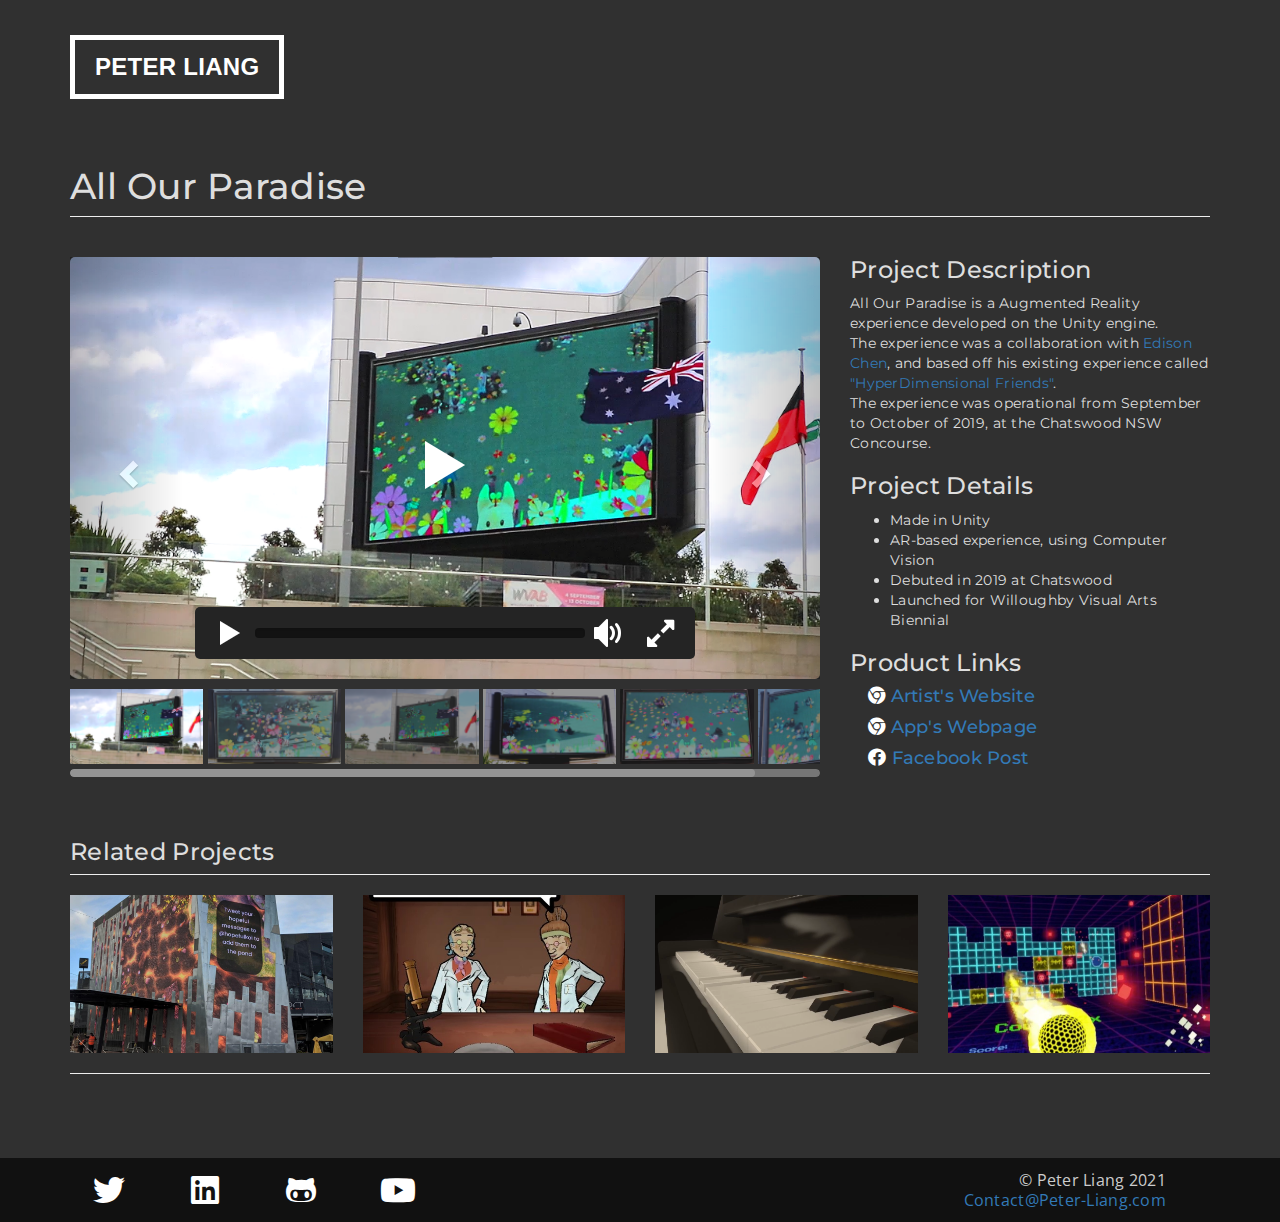
==== commit b793ad0a: "Included thumbnails for faster loading" ====
--- a/pages/all-our-paradise.html
+++ b/pages/all-our-paradise.html
@@ -95,7 +95,7 @@
 							<!-- Wrapper for slides -->
 							<div class='carousel-inner'>
 								<div class='item active' data-slide-number='0'>
-									<video poster="../img/all-our-paradise/screenshot_2.png" src="../img/all-our-paradise/video_1.mp4" data-ckin="compact" data-color="white"></video>
+									<video poster="../img/all-our-paradise/video_preview_1.png" src="../img/all-our-paradise/video_1.mp4" data-ckin="compact" data-color="white"></video>
 								</div>
 								<div class='item' data-slide-number='1'>
 									<a href="#modal-1" data-toggle="modal" data-target="#modal-1"><img src='../img/all-our-paradise/screenshot_1.png' alt='' /></a>
@@ -125,12 +125,12 @@
 						
 						<div id='slider-thumbs' class='carousel-container scrollbar-inner'>
 							<ul>
-							<li id="carousel-selector-0" class='active'><img src='../img/all-our-paradise/screenshot_2.png' alt='' /></li>
-							<li id="carousel-selector-1"><img src='../img/all-our-paradise/screenshot_1.png' alt='' /></li>
-							<li id="carousel-selector-2"><img src='../img/all-our-paradise/screenshot_2.png' alt='' /></li>
-							<li id="carousel-selector-3"><img src='../img/all-our-paradise/screenshot_3.png' alt='' /></li>
-							<li id="carousel-selector-4"><img src='../img/all-our-paradise/screenshot_4.png' alt='' /></li>
-							<li id="carousel-selector-5"><img src='../img/all-our-paradise/screenshot_5.png' alt='' /></li>
+							<li id="carousel-selector-0" class='active'><img src='../img/all-our-paradise/video_thumbnail_1.png' alt='' /></li>
+							<li id="carousel-selector-1"><img src='../img/all-our-paradise/screenshot_thumbnail_1.png' alt='' /></li>
+							<li id="carousel-selector-2"><img src='../img/all-our-paradise/screenshot_thumbnail_2.png' alt='' /></li>
+							<li id="carousel-selector-3"><img src='../img/all-our-paradise/screenshot_thumbnail_3.png' alt='' /></li>
+							<li id="carousel-selector-4"><img src='../img/all-our-paradise/screenshot_thumbnail_4.png' alt='' /></li>
+							<li id="carousel-selector-5"><img src='../img/all-our-paradise/screenshot_thumbnail_5.png' alt='' /></li>
 							</ul>
 						</div>
 					</div>
--- a/css/ckin.min.css
+++ b/css/ckin.min.css
@@ -483,9 +483,9 @@
 	display: -ms-flexbox;
 	display: flex;
 	position: absolute;
-	max-width: 400px;
-	bottom: 0;
-	right: 0;
+	max-width: 500px;
+	bottom: 0;
+	right: -20%;
 	left: 50%;
 	transition: all .3s;
 	-ms-flex-wrap: wrap;
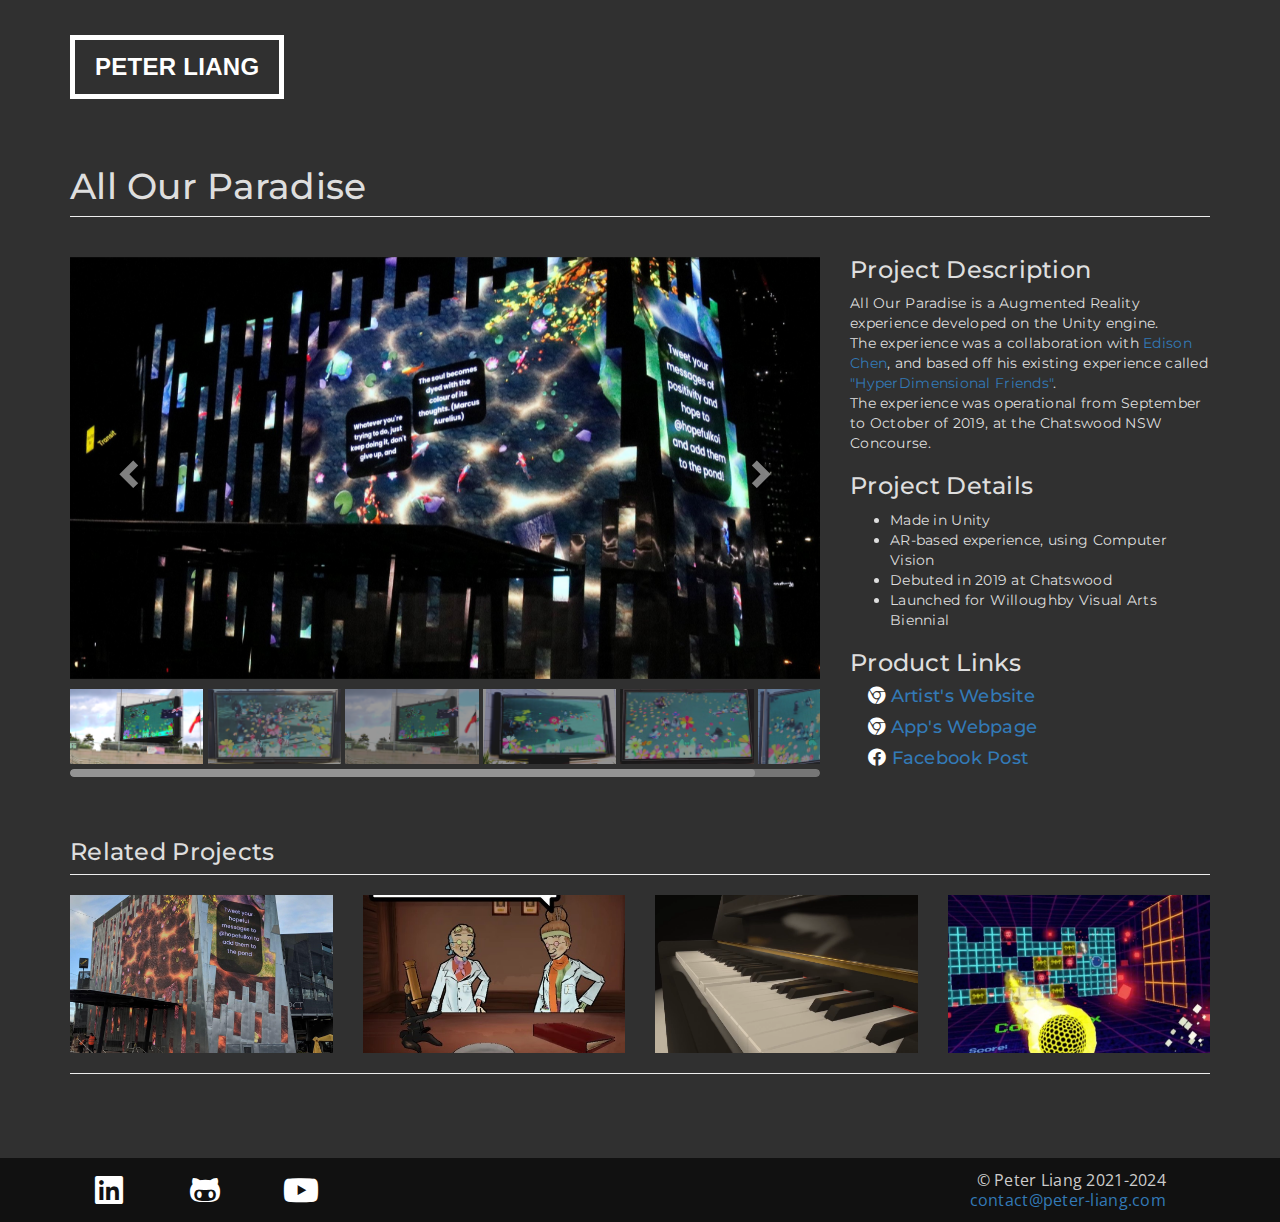
==== commit cd45d1a0: "Updating website for 2024, converting video links to use embedded from youtube." ====
--- a/pages/all-our-paradise.html
+++ b/pages/all-our-paradise.html
@@ -8,6 +8,7 @@
 		<meta name="author" content="Peter Liang">
 
 		<title>Peter Liang - All Our Paradise</title>
+		<link rel="icon" type="image/png" href="../img/catdevpete-icon.png">
 
 		<!-- Latest compiled and minified CSS -->
 		<link rel="stylesheet" href="https://maxcdn.bootstrapcdn.com/bootstrap/3.3.6/css/bootstrap.min.css">
@@ -95,7 +96,8 @@
 							<!-- Wrapper for slides -->
 							<div class='carousel-inner'>
 								<div class='item active' data-slide-number='0'>
-									<video poster="../img/all-our-paradise/video_preview_1.png" src="../img/all-our-paradise/video_1.mp4" data-ckin="compact" data-color="white"></video>
+                                    <img src='../img/o-koi/video_preview_1.png' alt='' />
+                                    <iframe id="youtube_player1" class="yt_player_iframe" src="http://www.youtube.com/embed/SCF_OUmqlLE?enablejsapi=1&version=3&playerapiid=ytplayer"  allowfullscreen="true" allowscriptaccess="always" frameborder="0"></iframe>
 								</div>
 								<div class='item' data-slide-number='1'>
 									<a href="#modal-1" data-toggle="modal" data-target="#modal-1"><img src='../img/all-our-paradise/screenshot_1.png' alt='' /></a>
@@ -165,30 +167,38 @@
 				</div>
 
 				<div class="col-sm-3 col-xs-6">
-					<div class="portfolio-item" onclick="window.location='../pages/o-koi.html';">
-						<a href=""><img src="../img/o-koi/thumbnail.png" alt="Everything is going to be O-Koi"></a>
-						<div class="borderline"><div class="darken"><div class="portfolio-text"><p>Everything is going to be O-Koi</p></div></div></div>
-					</div>
-				</div>
-
-				<div class="col-sm-3 col-xs-6">
-					<div class="portfolio-item" onclick="window.location='../pages/dr-egg.html';">
-						<a href=""><img src="../img/dr-egg-adventure-lab/thumbnail.png" alt="Dr. Egg Adventure Laboratory"></a>
-						<div class="borderline"><div class="darken"><div class="portfolio-text"><p>Dr. Egg Adventure Laboratory</p></div></div></div>
-					</div>
-				</div>
-
-				<div class="col-sm-3 col-xs-6">
-					<div class="portfolio-item" onclick="window.location='../pages/unity-midi-piano.html';">
-						<a href=""><img src="../img/unity-midi-piano/thumbnail.png" alt="Unity MIDI Piano"></a>
-						<div class="borderline"><div class="darken"><div class="portfolio-text"><p>Unity MIDI Piano</p></div></div></div>
-					</div>
-				</div>
-
-				<div class="col-sm-3 col-xs-6">
-					<div class="portfolio-item" onclick="window.location='../pages/super-pixel-smash.html';">
-						<a href=""><img src="../img/super-pixel-smash/thumbnail.png" alt="Super Pixel Smash"></a>
-						<div class="borderline"><div class="darken"><div class="portfolio-text"><p>Super Pixel Smash</p></div></div></div>
+					<div class="portfolio-item">
+						<a href="../pages/o-koi.html">
+							<img src="../img/o-koi/thumbnail.png" alt="Everything is going to be O-Koi">
+							<div class="borderline"><div class="darken"><div class="portfolio-text"><p>Everything is going to be O-Koi</p></div></div></div>
+						</a>
+					</div>
+				</div>
+
+				<div class="col-sm-3 col-xs-6">
+					<div class="portfolio-item">
+						<a href="../pages/dr-egg.html">
+							<img src="../img/dr-egg-adventure-lab/thumbnail.png" alt="Dr. Egg Adventure Laboratory">
+							<div class="borderline"><div class="darken"><div class="portfolio-text"><p>Dr. Egg Adventure Laboratory</p></div></div></div>
+						</a>
+					</div>
+				</div>
+
+				<div class="col-sm-3 col-xs-6">
+					<div class="portfolio-item">
+						<a href="../pages/unity-midi-piano.html">
+							<img src="../img/unity-midi-piano/thumbnail.png" alt="Unity MIDI Piano">
+							<div class="borderline"><div class="darken"><div class="portfolio-text"><p>Unity MIDI Piano</p></div></div></div>
+						</a>
+					</div>
+				</div>
+
+				<div class="col-sm-3 col-xs-6">
+					<div class="portfolio-item">
+						<a href="../pages/super-pixel-smash.html">
+							<img src="../img/super-pixel-smash/thumbnail.png" alt="Super Pixel Smash">
+							<div class="borderline"><div class="darken"><div class="portfolio-text"><p>Super Pixel Smash</p></div></div></div>
+						</a>
 					</div>
 				</div>
 
@@ -206,13 +216,6 @@
 				<div class="col-xs-12 col-sm-8">
 					<ul class="list-inline">
 						<li>
-							<a href="https://twitter.com/catdevpete">
-								<span class="fa-stack fa-lg">
-									<i class="fab fa-twitter fa-stack-1x fa-inverse"></i>
-								</span>
-							</a>
-						</li>
-						<li>
 							<a href="https://www.linkedin.com/in/catdevpete/">
 								<span class="fa-stack fa-lg">
 									<i class="fab fa-linkedin fa-stack-1x fa-inverse"></i>
@@ -237,8 +240,8 @@
 				</div>
 		
 				<div class="col-xs-12 col-sm-4 copyright">
-					<p>&copy; Peter Liang 2021</p>
-					<p><a href="mailto:contact@peter-liang.com">Contact@Peter-Liang.com</a></p>
+					<p>&copy; Peter Liang 2021-2024</p>
+					<p><a href="mailto:contact@peter-liang.com">contact@peter-liang.com</a></p>
 				</div>
 			</div>
 		</div>
--- a/css/theme.css
+++ b/css/theme.css
@@ -62,16 +62,31 @@
 	line-height: 120%;
 }
 
-.grid-item, .portfolio-item {
+.grid-item a {
 	display: grid;
-	cursor: pointer;
+	text-decoration: none;
+	color: #dedede;
 }
 
-.grid-item a, .darken, .borderline, .portfolio-text {
+.portfolio-item a {
+	display: grid;
+	text-decoration: none;
+	color: #dedede;
+}
+
+.grid-item img {
+	pointer-events: none;
+}
+
+.portfolio-item img {
+	pointer-events: none;
+}
+
+.grid-item img, .darken, .borderline, .portfolio-text {
 	grid-area: 1 / 1;
 }
 
-.portfolio-item a, .darken, .borderline, .portfolio-text {
+.portfolio-item img, .darken, .borderline, .portfolio-text {
 	grid-area: 1 / 1;
 }
 
--- a/css/carousel.css
+++ b/css/carousel.css
@@ -5,6 +5,14 @@
 
 #carousel-custom .carousel-outer {
 	position: relative;
+}
+
+.carousel-control {
+    height: 50%;
+    background-image: none !important;
+    top: 50%;
+    -ms-transform: translateY(-50%);
+    transform: translateY(-50%);
 }
 
 .carousel-container {
@@ -55,4 +63,13 @@
 	height: 100%;
 	width: 100%;
 	overflow: hidden;
+}
+
+.carousel-inner iframe {
+	height: 100%;
+	width: 100%;
+    position: absolute;
+    top: 0;
+    left: 0;
+    z-index: 10;
 }